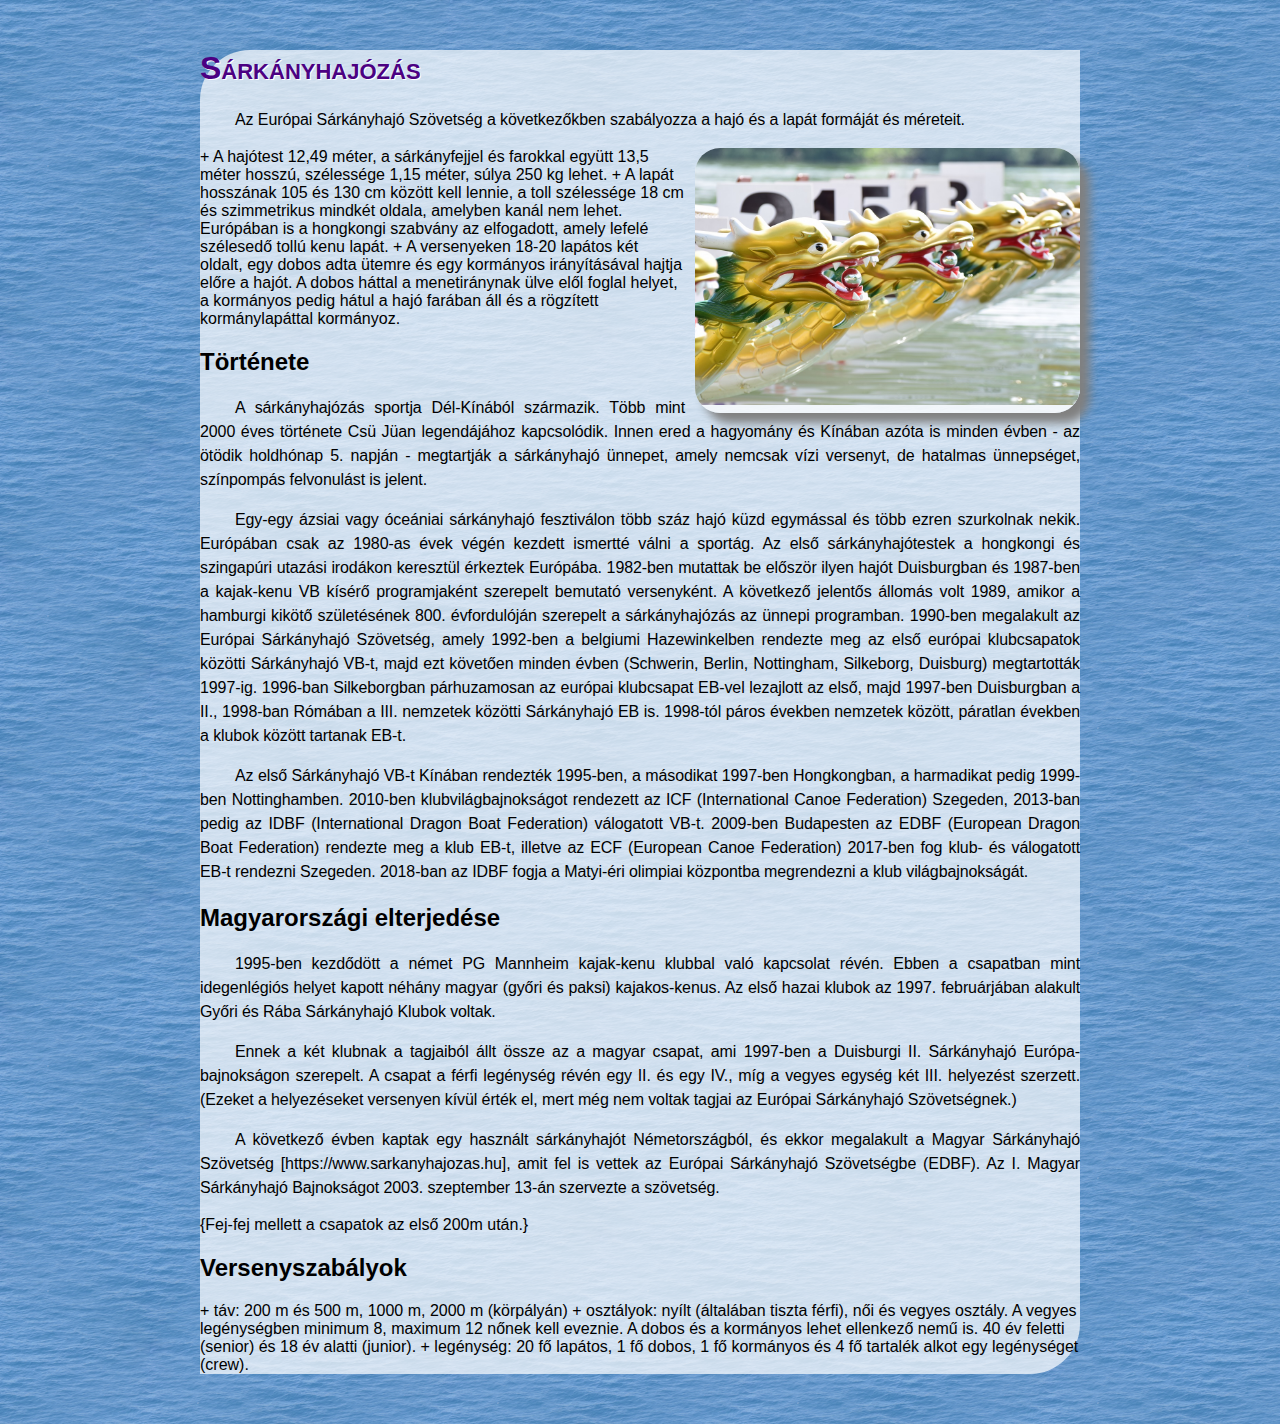
==== Ismétlés/Webfejlesztés/Sárkányhajó (2019_maj)/Forrasok/sarkanyhajo.html @ a61f31e7 "ora1" ====
<!DOCTYPE html>
<html lang="hu">
<head>
    <meta charset="UTF-8">
    <meta http-equiv="X-UA-Compatible" content="IE=edge">
    <meta name="viewport" content="width=device-width, initial-scale=1.0">
    <title>Sárkányhajózás</title>
    <link rel="stylesheet" href="sarkany.css">
</head>
<body>
    <div id="leiras">
        <h1>Sárkányhajózás</h1>

<p>Az Európai Sárkányhajó Szövetség a következőkben szabályozza a hajó és a lapát formáját és méreteit.</p>
<div class="kepkeret">
    <img src="hajoorr.jpg" alt="Sárkányfej a hajón" title="Sárkányfej a hajón">
    
</div>



+ A hajótest 12,49 méter, a sárkányfejjel és farokkal együtt 13,5 méter hosszú, szélessége 1,15 méter, súlya 250 kg lehet.
+ A lapát hosszának 105 és 130 cm között kell lennie, a toll szélessége 18 cm és szimmetrikus mindkét oldala, amelyben kanál nem lehet. Európában is a hongkongi szabvány az elfogadott, amely lefelé szélesedő tollú kenu lapát.
+ A versenyeken 18-20 lapátos két oldalt, egy dobos adta ütemre és egy kormányos irányításával hajtja előre a hajót. A dobos háttal a menetiránynak ülve elől foglal helyet, a kormányos pedig hátul a hajó farában áll és a rögzített kormánylapáttal kormányoz.

<h2>Története</h2>

<p>A sárkányhajózás sportja Dél-Kínából származik. Több mint 2000 éves története Csü Jüan legendájához kapcsolódik. Innen ered a hagyomány és Kínában azóta is minden évben - az ötödik holdhónap 5. napján - megtartják a sárkányhajó ünnepet, amely nemcsak vízi versenyt, de hatalmas ünnepséget, színpompás felvonulást is jelent.</p>

<p>Egy-egy ázsiai vagy óceániai sárkányhajó fesztiválon több száz hajó küzd egymással és több ezren szurkolnak nekik. Európában csak az 1980-as évek végén kezdett ismertté válni a sportág. Az első sárkányhajótestek a hongkongi és szingapúri utazási irodákon keresztül érkeztek Európába. 1982-ben mutattak be először ilyen hajót Duisburgban és 1987-ben a kajak-kenu VB kísérő programjaként szerepelt bemutató versenyként. A következő jelentős állomás volt 1989, amikor a hamburgi kikötő születésének 800. évfordulóján szerepelt a sárkányhajózás az ünnepi programban. 1990-ben megalakult az Európai Sárkányhajó Szövetség, amely 1992-ben a belgiumi Hazewinkelben rendezte meg az első európai klubcsapatok közötti Sárkányhajó VB-t, majd ezt követően minden évben (Schwerin, Berlin, Nottingham, Silkeborg, Duisburg) megtartották 1997-ig. 1996-ban Silkeborgban párhuzamosan az európai klubcsapat EB-vel lezajlott az első, majd 1997-ben Duisburgban a II., 1998-ban Rómában a III. nemzetek közötti Sárkányhajó EB is. 1998-tól páros években nemzetek között, páratlan években a klubok között tartanak EB-t.</p>

<p>Az első Sárkányhajó VB-t Kínában rendezték 1995-ben, a másodikat 1997-ben Hongkongban, a harmadikat pedig 1999-ben Nottinghamben. 2010-ben klubvilágbajnokságot rendezett az ICF (International Canoe Federation) Szegeden, 2013-ban pedig az IDBF (International Dragon Boat Federation) válogatott VB-t. 2009-ben Budapesten az EDBF (European Dragon Boat Federation) rendezte meg a klub EB-t, illetve az ECF (European Canoe Federation) 2017-ben fog klub- és válogatott EB-t rendezni Szegeden. 2018-ban az IDBF fogja a Matyi-éri olimpiai központba megrendezni a klub világbajnokságát.</p>
<h2>Magyarországi elterjedése</h2>

<p>1995-ben kezdődött a német PG Mannheim kajak-kenu klubbal való kapcsolat révén. Ebben a csapatban mint idegenlégiós helyet kapott néhány magyar (győri és paksi) kajakos-kenus. Az első hazai klubok az 1997. februárjában alakult Győri és Rába Sárkányhajó Klubok voltak.</p>

<p>Ennek a két klubnak a tagjaiból állt össze az a magyar csapat, ami 1997-ben a Duisburgi II. Sárkányhajó Európa-bajnokságon szerepelt. A csapat a férfi legénység révén egy II. és egy IV., míg a vegyes egység két III. helyezést szerzett. (Ezeket a helyezéseket versenyen kívül érték el, mert még nem voltak tagjai az Európai Sárkányhajó Szövetségnek.)</p>

<p>A következő évben kaptak egy használt sárkányhajót Németországból, és ekkor megalakult a Magyar Sárkányhajó Szövetség [https://www.sarkanyhajozas.hu], amit fel is vettek az Európai Sárkányhajó Szövetségbe (EDBF). Az I. Magyar Sárkányhajó Bajnokságot 2003. szeptember 13-án szervezte a szövetség.</p>

{Fej-fej mellett a csapatok az első 200m után.}

<h2>Versenyszabályok</h2>

+ táv: 200 m és 500 m, 1000 m, 2000 m (körpályán)
+ osztályok: nyílt (általában tiszta férfi), női és vegyes osztály. A vegyes legénységben minimum 8, maximum 12 nőnek kell eveznie. A dobos és a kormányos lehet ellenkező nemű is. 40 év feletti (senior) és 18 év alatti (junior).
+ legénység: 20 fő lapátos, 1 fő dobos, 1 fő kormányos és 4 fő tartalék alkot egy legénységet (crew).
    </div>
</body>
</html>
---- Ismétlés/Webfejlesztés/Sárkányhajó (2019_maj)/Forrasok/sarkany.css ----
body{
    font-family: sans-serif;
	background-image: url('viztukor.png');
}

#leiras{
	background-image: url('fatyol.png');
	width: 880px;
	margin: auto;
	margin-top: 50px;
	margin-bottom: 50px;
	border-top-left-radius: 50px;
	border-bottom-right-radius: 50px;
}

h1{
	color: indigo;
	font-variant: small-caps;
	text-shadow: 1px 1px white;
}

p{
  text-indent: 35px;
  text-align: justify;
  letter-spacing: -0.1px;
  line-height: 150%;
}

.kepkeret {
  width: 375px;
  float: right;
  text-align: center;
  font-size: 75%;
  padding: 0px 5px 5px;
  margin-left: 10px;
  background-image: url('fatyol.png');
  border-radius: 25px;
  overflow: hidden;
  box-shadow: 10px 10px 10px gray;  
}

.kepkeret img{
	width: 385px;
  position: relative;
  left: -5px;
}


a{
  text-decoration: none;
}
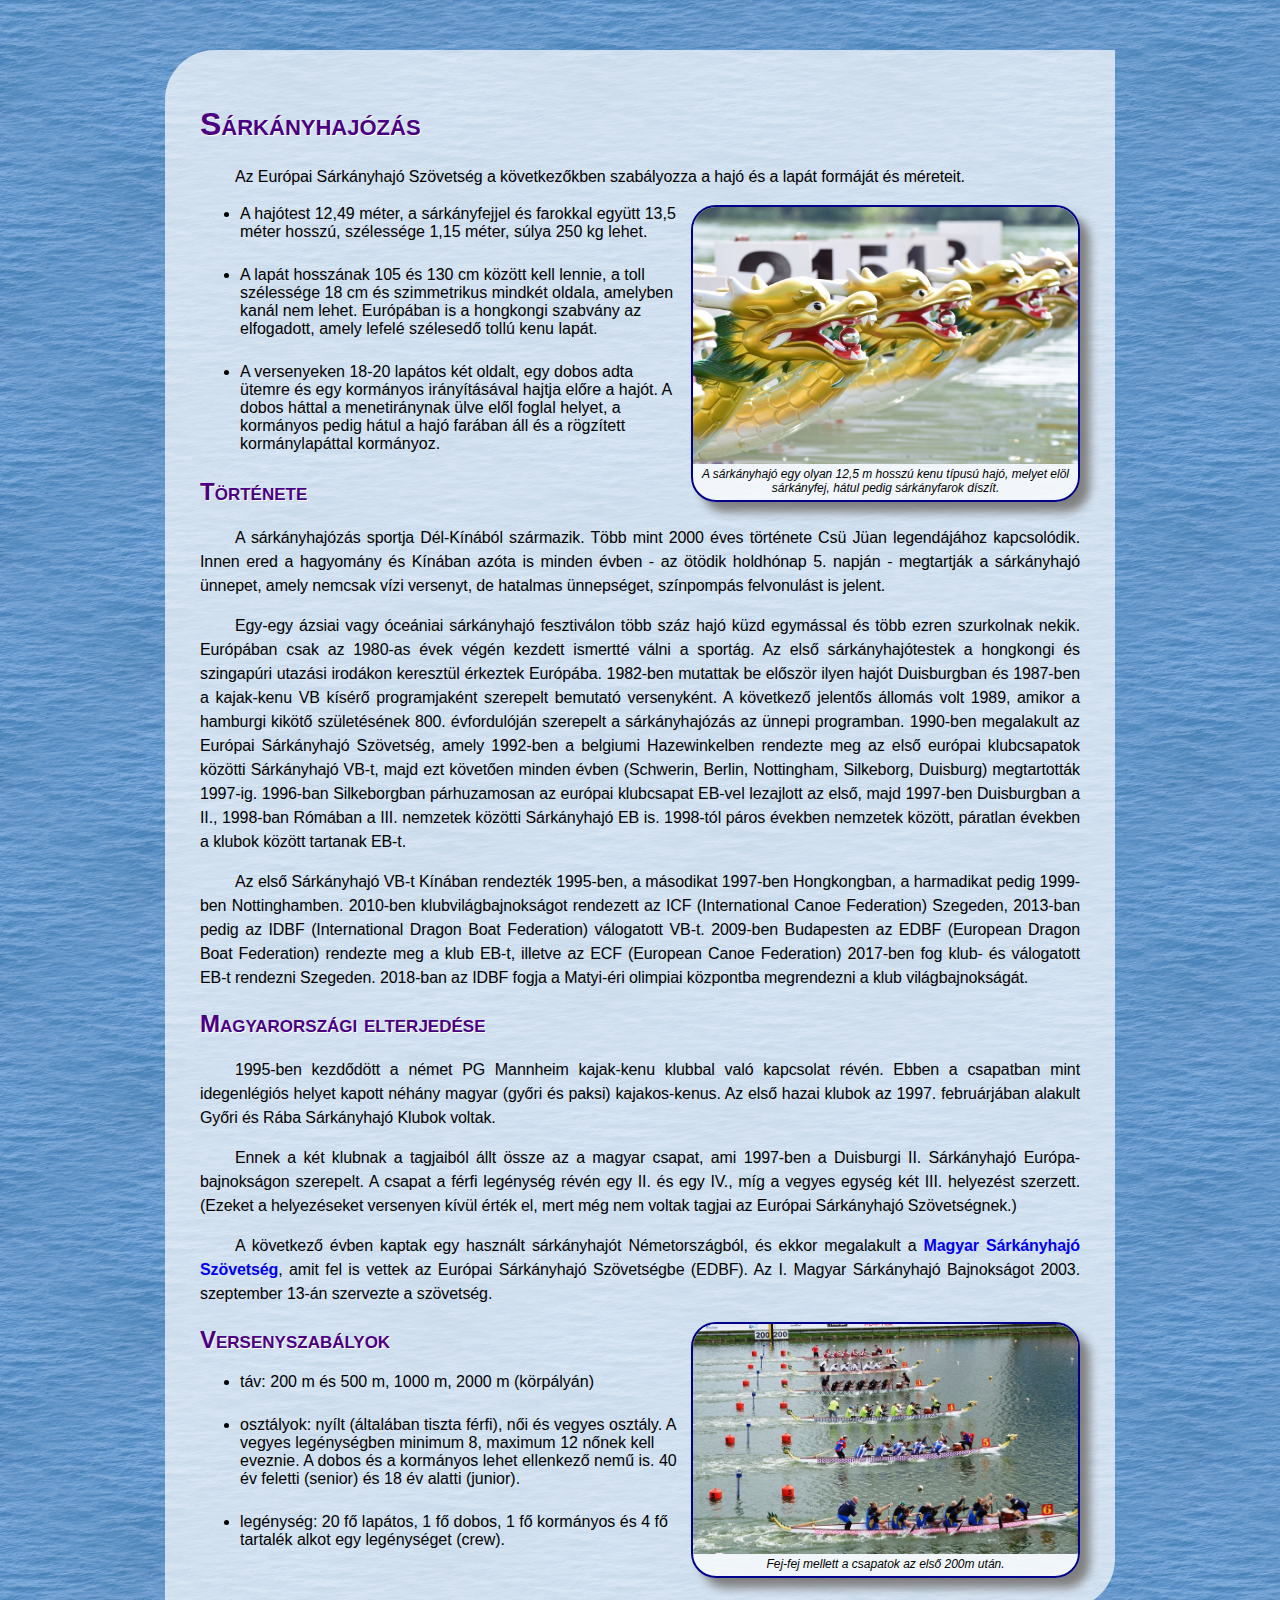
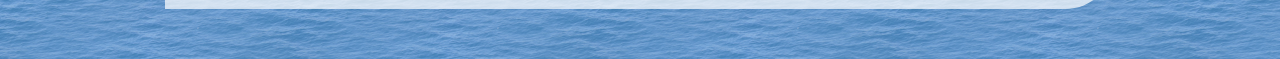
==== commit b5f535f4: "Webfejleszt" ====
--- a/Ismétlés/Webfejlesztés/Sárkányhajó (2019_maj)/Forrasok/sarkanyhajo.html
+++ b/Ismétlés/Webfejlesztés/Sárkányhajó (2019_maj)/Forrasok/sarkanyhajo.html
@@ -14,14 +14,14 @@
 <p>Az Európai Sárkányhajó Szövetség a következőkben szabályozza a hajó és a lapát formáját és méreteit.</p>
 <div class="kepkeret">
     <img src="hajoorr.jpg" alt="Sárkányfej a hajón" title="Sárkányfej a hajón">
-    
+    A sárkányhajó egy olyan 12,5 m hosszú kenu típusú hajó, melyet elöl sárkányfej, hátul pedig sárkányfarok díszít.
 </div>
 
-
-
-+ A hajótest 12,49 méter, a sárkányfejjel és farokkal együtt 13,5 méter hosszú, szélessége 1,15 méter, súlya 250 kg lehet.
-+ A lapát hosszának 105 és 130 cm között kell lennie, a toll szélessége 18 cm és szimmetrikus mindkét oldala, amelyben kanál nem lehet. Európában is a hongkongi szabvány az elfogadott, amely lefelé szélesedő tollú kenu lapát.
-+ A versenyeken 18-20 lapátos két oldalt, egy dobos adta ütemre és egy kormányos irányításával hajtja előre a hajót. A dobos háttal a menetiránynak ülve elől foglal helyet, a kormányos pedig hátul a hajó farában áll és a rögzített kormánylapáttal kormányoz.
+<ul>
+    <li>A hajótest 12,49 méter, a sárkányfejjel és farokkal együtt 13,5 méter hosszú, szélessége 1,15 méter, súlya 250 kg lehet.</li>
+    <li>A lapát hosszának 105 és 130 cm között kell lennie, a toll szélessége 18 cm és szimmetrikus mindkét oldala, amelyben kanál nem lehet. Európában is a hongkongi szabvány az elfogadott, amely lefelé szélesedő tollú kenu lapát.</li>
+    <li>A versenyeken 18-20 lapátos két oldalt, egy dobos adta ütemre és egy kormányos irányításával hajtja előre a hajót. A dobos háttal a menetiránynak ülve elől foglal helyet, a kormányos pedig hátul a hajó farában áll és a rögzített kormánylapáttal kormányoz.</li>
+</ul>
 
 <h2>Története</h2>
 
@@ -36,15 +36,20 @@
 
 <p>Ennek a két klubnak a tagjaiból állt össze az a magyar csapat, ami 1997-ben a Duisburgi II. Sárkányhajó Európa-bajnokságon szerepelt. A csapat a férfi legénység révén egy II. és egy IV., míg a vegyes egység két III. helyezést szerzett. (Ezeket a helyezéseket versenyen kívül érték el, mert még nem voltak tagjai az Európai Sárkányhajó Szövetségnek.)</p>
 
-<p>A következő évben kaptak egy használt sárkányhajót Németországból, és ekkor megalakult a Magyar Sárkányhajó Szövetség [https://www.sarkanyhajozas.hu], amit fel is vettek az Európai Sárkányhajó Szövetségbe (EDBF). Az I. Magyar Sárkányhajó Bajnokságot 2003. szeptember 13-án szervezte a szövetség.</p>
+<p>A következő évben kaptak egy használt sárkányhajót Németországból, és ekkor megalakult a <a href="https://www.sarkanyhajozas.hu" target="_blank">Magyar Sárkányhajó Szövetség</a>, amit fel is vettek az Európai Sárkányhajó Szövetségbe (EDBF). Az I. Magyar Sárkányhajó Bajnokságot 2003. szeptember 13-án szervezte a szövetség.</p>
 
-{Fej-fej mellett a csapatok az első 200m után.}
+<div class="kepkeret">
+    <img src="verseny.jpg" alt="Rajt utáni pillanatok" title="Rajt utáni pillanatok">
+    Fej-fej mellett a csapatok az első 200m után.
+</div>
 
 <h2>Versenyszabályok</h2>
 
-+ táv: 200 m és 500 m, 1000 m, 2000 m (körpályán)
-+ osztályok: nyílt (általában tiszta férfi), női és vegyes osztály. A vegyes legénységben minimum 8, maximum 12 nőnek kell eveznie. A dobos és a kormányos lehet ellenkező nemű is. 40 év feletti (senior) és 18 év alatti (junior).
-+ legénység: 20 fő lapátos, 1 fő dobos, 1 fő kormányos és 4 fő tartalék alkot egy legénységet (crew).
+<ul>
+    <li>táv: 200 m és 500 m, 1000 m, 2000 m (körpályán)</li>
+    <li>osztályok: nyílt (általában tiszta férfi), női és vegyes osztály. A vegyes legénységben minimum 8, maximum 12 nőnek kell eveznie. A dobos és a kormányos lehet ellenkező nemű is. 40 év feletti (senior) és 18 év alatti (junior).</li>
+    <li>legénység: 20 fő lapátos, 1 fő dobos, 1 fő kormányos és 4 fő tartalék alkot egy legénységet (crew).</li>
+</ul>
     </div>
 </body>
 </html>--- a/Ismétlés/Webfejlesztés/Sárkányhajó (2019_maj)/Forrasok/sarkany.css
+++ b/Ismétlés/Webfejlesztés/Sárkányhajó (2019_maj)/Forrasok/sarkany.css
@@ -11,9 +11,10 @@
 	margin-bottom: 50px;
 	border-top-left-radius: 50px;
 	border-bottom-right-radius: 50px;
+  padding: 35px;
 }
 
-h1{
+h1, h2{
 	color: indigo;
 	font-variant: small-caps;
 	text-shadow: 1px 1px white;
@@ -36,7 +37,9 @@
   background-image: url('fatyol.png');
   border-radius: 25px;
   overflow: hidden;
-  box-shadow: 10px 10px 10px gray;  
+  box-shadow: 10px 10px 10px gray;
+  border: solid 2px darkblue;
+  font-style: italic;  
 }
 
 .kepkeret img{
@@ -48,4 +51,9 @@
 
 a{
   text-decoration: none;
+  font-weight: bold;
 }
+
+li {
+  margin-bottom: 25px;
+}